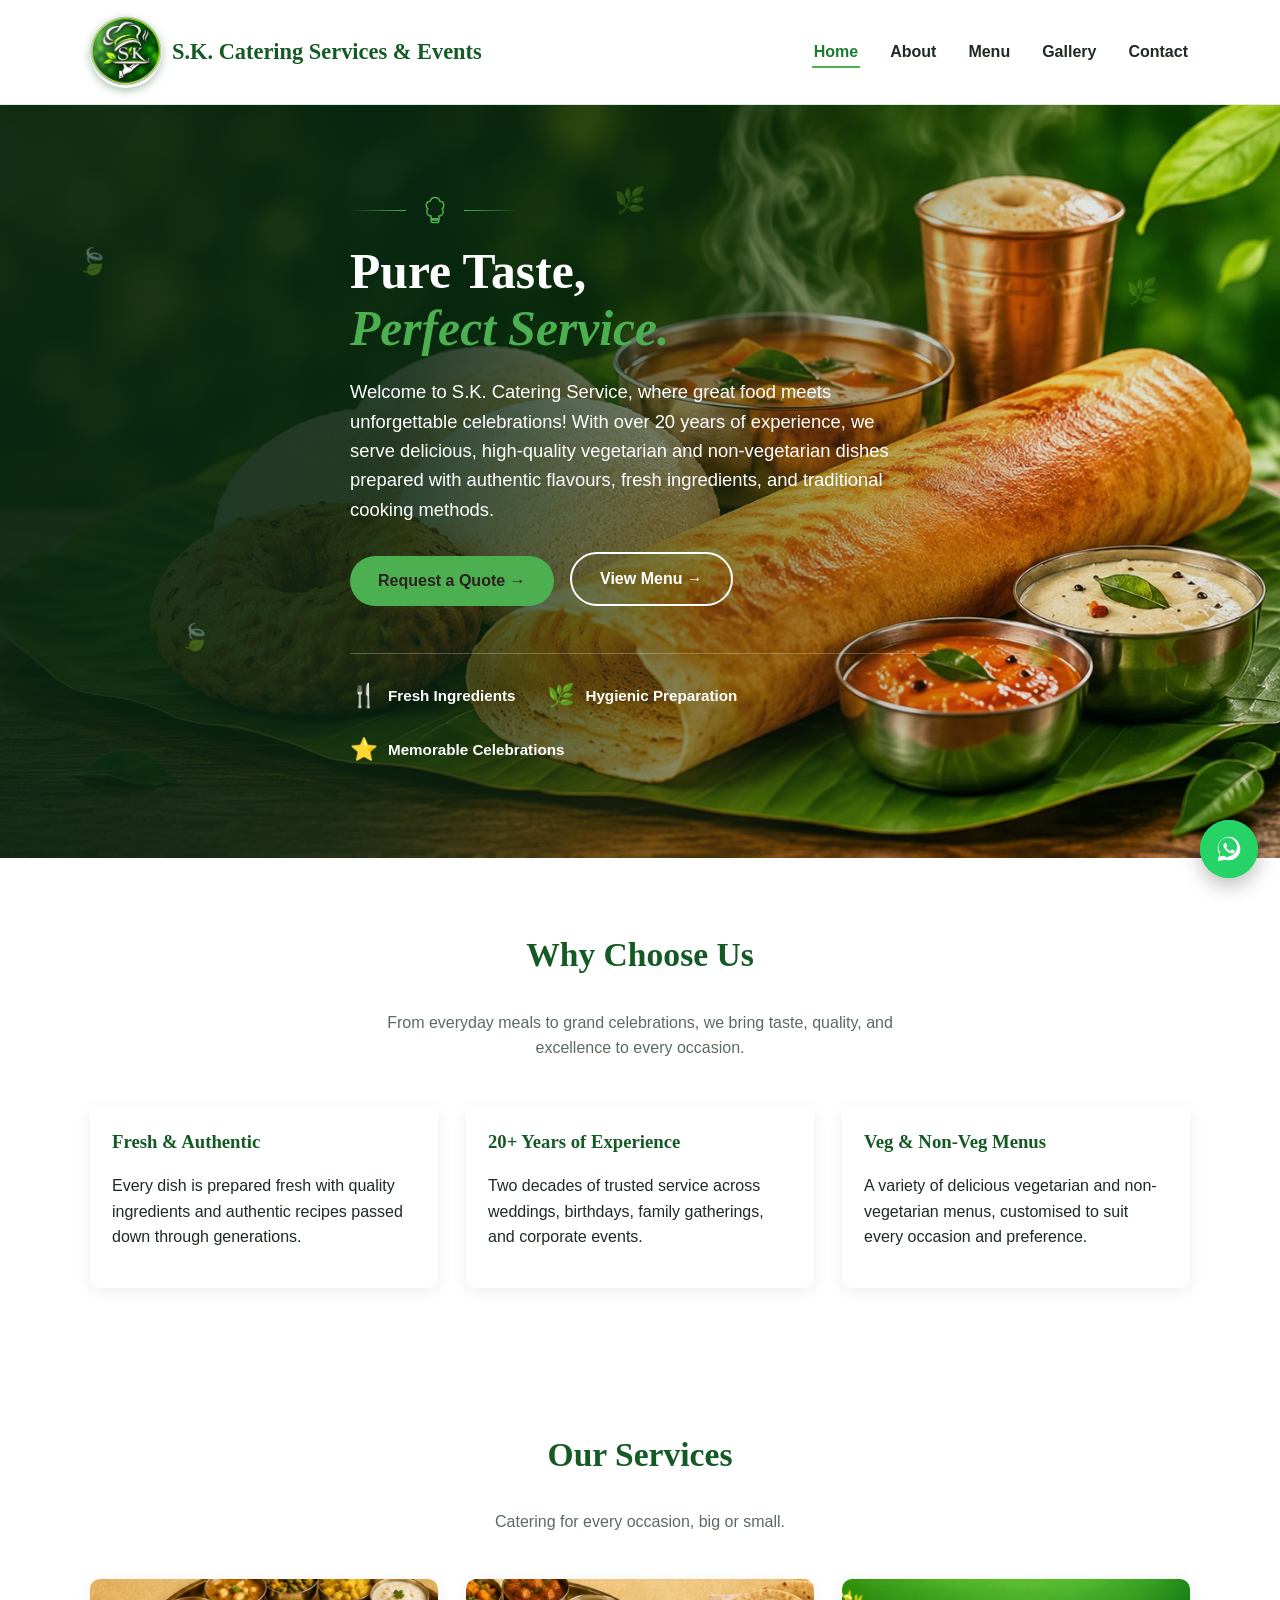
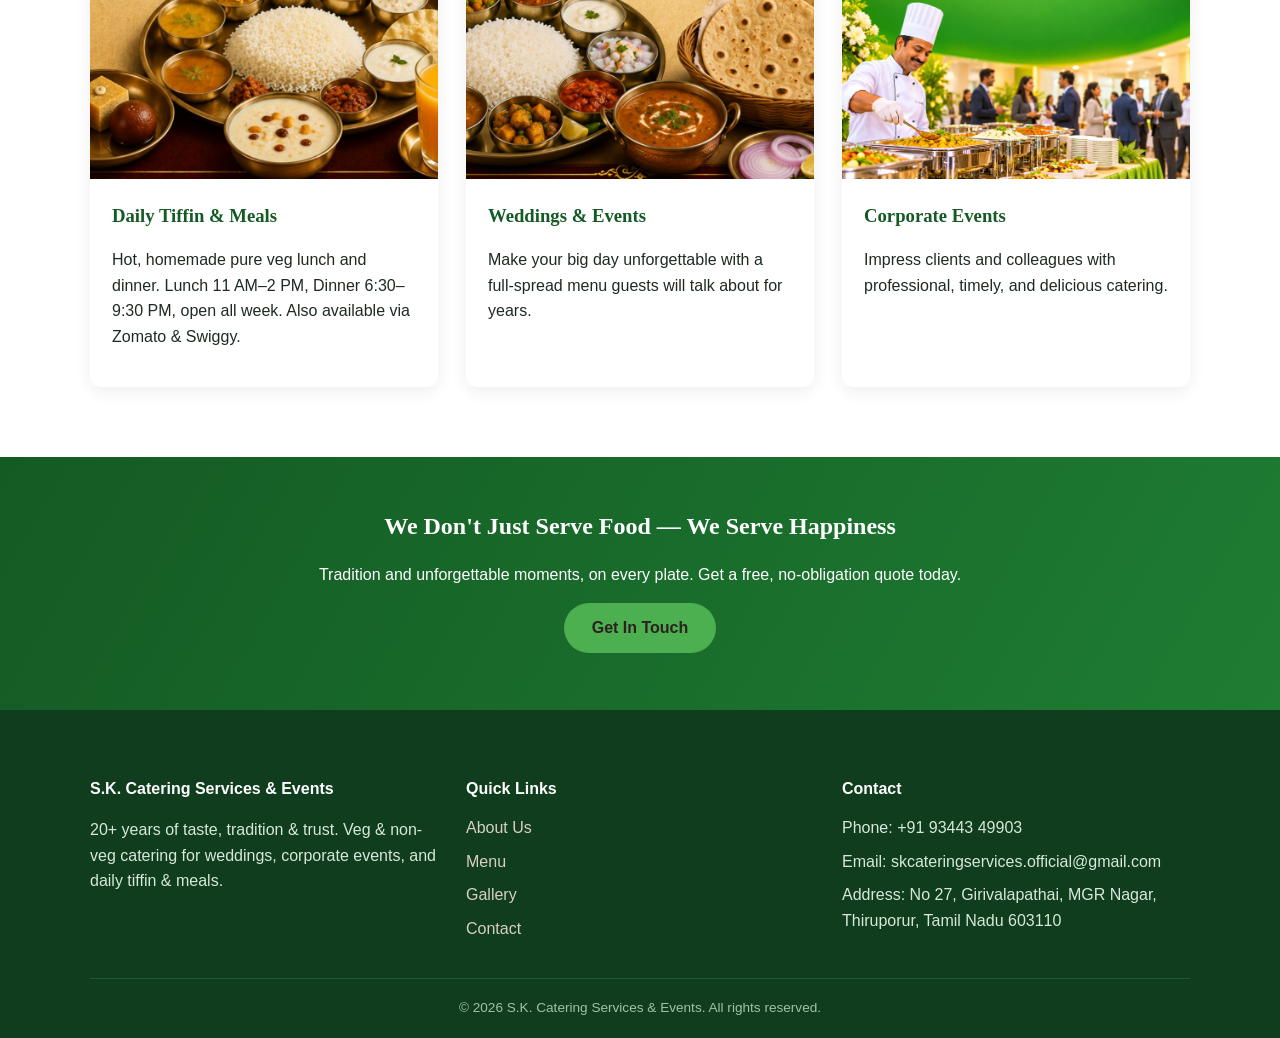
==== index.html @ cc9b6a94 "Add real photos for variety rice, snacks, gallery, and corporate events cards Co-Authored-By: Claude" ====
<!DOCTYPE html>
<html lang="en">
<head>
  <meta charset="UTF-8">
  <meta name="viewport" content="width=device-width, initial-scale=1.0">
  <title>S.K. Catering Services &amp; Events | Home</title>
  <meta name="description" content="S.K. Catering Services & Events - 20+ years of taste, tradition and trust. Veg & non-veg catering for weddings, corporate events, and daily tiffin & meal service in Thiruporur.">
  <link rel="stylesheet" href="css/style.css">
</head>
<body>

  <header>
    <div class="navbar">
      <a href="index.html" class="logo">
        <span class="logo-badge"><img src="images/logo.png" alt="S.K. Catering Services logo"></span>
        <span>S.K. Catering Services & Events</span>
      </a>
      <button class="nav-toggle" aria-label="Toggle navigation">&#9776;</button>
      <nav>
        <ul>
          <li><a href="index.html" class="active">Home</a></li>
          <li><a href="about.html">About</a></li>
          <li><a href="menu.html">Menu</a></li>
          <li><a href="gallery.html">Gallery</a></li>
          <li><a href="contact.html">Contact</a></li>
        </ul>
      </nav>
    </div>
  </header>

  <section class="hero hero-home">
    <span class="hero-leaf" aria-hidden="true">&#127811;</span>
    <span class="hero-leaf" aria-hidden="true">&#127807;</span>
    <span class="hero-leaf" aria-hidden="true">&#127811;</span>
    <span class="hero-leaf" aria-hidden="true">&#127823;</span>
    <span class="hero-leaf" aria-hidden="true">&#127807;</span>
    <div class="container hero-home-inner">
      <div class="hero-ornament" aria-hidden="true">
        <span class="hero-ornament-line"></span>
        <svg class="hero-chef-icon" viewBox="0 0 24 24"><path d="M12 2c-1.9 0-3.4 1.3-3.9 3-1.7.1-3.1 1.5-3.1 3.3 0 1.1.5 2 1.3 2.7-.5.6-.8 1.4-.8 2.3 0 1.9 1.5 3.4 3.3 3.5V19h6.4v-2.2c1.8-.1 3.3-1.6 3.3-3.5 0-.9-.3-1.7-.8-2.3.8-.7 1.3-1.6 1.3-2.7 0-1.8-1.4-3.2-3.1-3.3-.5-1.7-2-3-3.9-3zM9 20v1.2c0 .4.4.8.8.8h4.4c.4 0 .8-.4.8-.8V20H9z"/></svg>
        <span class="hero-ornament-line"></span>
      </div>
      <h1>Pure Taste,<br><span class="hero-accent">Perfect Service.</span></h1>
      <p>Welcome to S.K. Catering Service, where great food meets unforgettable celebrations! With over 20 years of experience, we serve delicious, high-quality vegetarian and non-vegetarian dishes prepared with authentic flavours, fresh ingredients, and traditional cooking methods.</p>
      <div>
        <a href="contact.html" class="btn">Request a Quote &rarr;</a>
        <a href="menu.html" class="btn btn-outline" style="margin-left:12px;">View Menu &rarr;</a>
      </div>
      <div class="hero-badges">
        <div class="hero-badge"><span class="hero-badge-icon">&#127860;</span> Fresh Ingredients</div>
        <div class="hero-badge"><span class="hero-badge-icon">&#127807;</span> Hygienic Preparation</div>
        <div class="hero-badge"><span class="hero-badge-icon">&#11088;</span> Memorable Celebrations</div>
      </div>
    </div>
  </section>

  <section>
    <div class="container">
      <div class="section-title">
        <h2>Why Choose Us</h2>
        <p>From everyday meals to grand celebrations, we bring taste, quality, and excellence to every occasion.</p>
      </div>
      <div class="grid grid-3">
        <div class="card">
          <div class="card-body">
            <h3>Fresh &amp; Authentic</h3>
            <p>Every dish is prepared fresh with quality ingredients and authentic recipes passed down through generations.</p>
          </div>
        </div>
        <div class="card">
          <div class="card-body">
            <h3>20+ Years of Experience</h3>
            <p>Two decades of trusted service across weddings, birthdays, family gatherings, and corporate events.</p>
          </div>
        </div>
        <div class="card">
          <div class="card-body">
            <h3>Veg &amp; Non-Veg Menus</h3>
            <p>A variety of delicious vegetarian and non-vegetarian menus, customised to suit every occasion and preference.</p>
          </div>
        </div>
      </div>
    </div>
  </section>

  <section style="background:#fff;">
    <div class="container">
      <div class="section-title">
        <h2>Our Services</h2>
        <p>Catering for every occasion, big or small.</p>
      </div>
      <div class="grid grid-3">
        <div class="card">
          <img src="images/lunch-special.jpg" alt="Daily tiffin and meals thali">
          <div class="card-body">
            <h3>Daily Tiffin &amp; Meals</h3>
            <p>Hot, homemade pure veg lunch and dinner. Lunch 11 AM&ndash;2 PM, Dinner 6:30&ndash;9:30 PM, open all week. Also available via Zomato &amp; Swiggy.</p>
          </div>
        </div>
        <div class="card">
          <img src="images/dinner-special.jpg" alt="Wedding and event catering thali">
          <div class="card-body">
            <h3>Weddings &amp; Events</h3>
            <p>Make your big day unforgettable with a full-spread menu guests will talk about for years.</p>
          </div>
        </div>
        <div class="card">
          <img src="images/corporate-events.jpg" alt="Corporate event catering">
          <div class="card-body">
            <h3>Corporate Events</h3>
            <p>Impress clients and colleagues with professional, timely, and delicious catering.</p>
          </div>
        </div>
      </div>
    </div>
  </section>

  <section class="cta-band">
    <div class="container">
      <h2>We Don't Just Serve Food &mdash; We Serve Happiness</h2>
      <p>Tradition and unforgettable moments, on every plate. Get a free, no-obligation quote today.</p>
      <a href="contact.html" class="btn">Get In Touch</a>
    </div>
  </section>

  <footer>
    <div class="container">
      <div class="footer-grid">
        <div>
          <h4>S.K. Catering Services & Events</h4>
          <p>20+ years of taste, tradition &amp; trust. Veg &amp; non-veg catering for weddings, corporate events, and daily tiffin &amp; meals.</p>
        </div>
        <div>
          <h4>Quick Links</h4>
          <ul>
            <li><a href="about.html">About Us</a></li>
            <li><a href="menu.html">Menu</a></li>
            <li><a href="gallery.html">Gallery</a></li>
            <li><a href="contact.html">Contact</a></li>
          </ul>
        </div>
        <div>
          <h4>Contact</h4>
          <ul>
            <li>Phone: +91 93443 49903</li>
            <li>Email: skcateringservices.official@gmail.com</li>
            <li>Address: No 27, Girivalapathai, MGR Nagar, Thiruporur, Tamil Nadu 603110</li>
          </ul>
        </div>
      </div>
      <div class="footer-bottom">
        &copy; <span id="year"></span> S.K. Catering Services & Events. All rights reserved.
      </div>
    </div>
  </footer>

  <a class="whatsapp-fab" href="https://wa.me/919344349903" target="_blank" rel="noopener" aria-label="Chat with us on WhatsApp">
    <svg viewBox="0 0 32 32" xmlns="http://www.w3.org/2000/svg"><path d="M16.04 3C9.4 3 4 8.4 4 15.04c0 2.23.6 4.32 1.65 6.12L4 29l8.02-1.62a12 12 0 0 0 4.02.7c6.64 0 12.04-5.4 12.04-12.04S22.68 3 16.04 3zm0 21.9c-1.96 0-3.78-.55-5.33-1.5l-.38-.23-4.76.96.98-4.64-.25-.4a9.85 9.85 0 0 1-1.52-5.15c0-5.47 4.45-9.92 9.92-9.92s9.9 4.45 9.9 9.92-4.44 9.96-9.96 9.96zm5.46-7.43c-.3-.15-1.76-.87-2.03-.97-.27-.1-.47-.15-.67.15-.2.3-.77.97-.94 1.17-.17.2-.35.22-.65.07-.3-.15-1.26-.46-2.4-1.48-.89-.79-1.48-1.76-1.66-2.06-.17-.3-.02-.46.13-.6.14-.14.3-.35.45-.52.15-.17.2-.3.3-.5.1-.2.05-.37-.02-.52-.07-.15-.67-1.6-.92-2.2-.24-.58-.49-.5-.67-.5-.17 0-.37-.02-.57-.02s-.52.07-.8.37c-.27.3-1.05 1.02-1.05 2.5s1.08 2.9 1.23 3.1c.15.2 2.13 3.25 5.16 4.56.72.31 1.28.5 1.72.64.72.23 1.38.2 1.9.12.58-.09 1.76-.72 2.01-1.4.25-.7.25-1.3.17-1.4-.07-.12-.27-.2-.57-.35z"/></svg>
  </a>
  <script src="js/script.js"></script>
</body>
</html>
---- css/style.css ----
:root {
  --color-primary: #1e7d32;
  --color-primary-dark: #145a24;
  --color-accent: #4caf50;
  --color-cream: #ffffff;
  --color-text: #1f2a22;
  --color-muted: #5c6b61;
  --max-width: 1140px;
  --radius: 10px;
}

* {
  box-sizing: border-box;
}

body {
  margin: 0;
  font-family: "Segoe UI", Tahoma, Geneva, Verdana, sans-serif;
  color: var(--color-text);
  background: var(--color-cream);
  line-height: 1.6;
  opacity: 0;
  animation: pageFadeIn 0.5s ease forwards;
}

@keyframes pageFadeIn {
  from { opacity: 0; }
  to { opacity: 1; }
}

@media (prefers-reduced-motion: reduce) {
  body { opacity: 1; animation: none; }
}

h1, h2, h3 {
  font-family: Georgia, "Times New Roman", serif;
  margin-top: 0;
}

a {
  color: var(--color-primary);
  text-decoration: none;
}

img {
  max-width: 100%;
  display: block;
}

.container {
  max-width: var(--max-width);
  margin: 0 auto;
  padding: 0 20px;
}

/* Header */
header {
  background: var(--color-cream);
  border-bottom: 1px solid #dcebdd;
  position: sticky;
  top: 0;
  z-index: 10;
}

.navbar {
  display: flex;
  align-items: center;
  justify-content: space-between;
  padding: 16px 20px;
  max-width: var(--max-width);
  margin: 0 auto;
}

.logo {
  display: flex;
  align-items: center;
  gap: 10px;
  font-family: Georgia, serif;
  font-size: 1.4rem;
  font-weight: bold;
  color: var(--color-primary-dark);
  transition: color 0.25s ease, transform 0.25s ease;
}

.logo:hover {
  color: var(--color-primary);
  transform: scale(1.03);
}

.logo-badge {
  position: relative;
  display: inline-flex;
  border-radius: 50%;
  overflow: hidden;
  box-shadow: 0 3px 8px rgba(20, 90, 36, 0.35);
  transition: box-shadow 0.25s ease, transform 0.25s ease;
}

.logo:hover .logo-badge {
  box-shadow: 0 5px 14px rgba(20, 90, 36, 0.45);
  transform: scale(1.05);
}

.logo-badge::after {
  content: "";
  position: absolute;
  inset: 0;
  background: linear-gradient(120deg, transparent 30%, rgba(255, 255, 255, 0.35) 48%, transparent 66%);
  background-size: 250% 250%;
  background-position: 120% 0;
  pointer-events: none;
  transition: background-position 0.8s ease;
}

.logo:hover .logo-badge::after {
  background-position: -20% 100%;
}

.logo img {
  height: 72px;
  width: 72px;
  object-fit: cover;
  display: block;
}

nav ul {
  display: flex;
  gap: 28px;
  list-style: none;
  margin: 0;
  padding: 0;
}

nav a {
  position: relative;
  color: var(--color-text);
  font-weight: 600;
  padding: 6px 2px;
  transition: color 0.2s;
}

nav a::after {
  content: "";
  position: absolute;
  left: 50%;
  right: 50%;
  bottom: -2px;
  height: 2px;
  background: var(--color-accent);
  transition: left 0.3s ease, right 0.3s ease;
}

nav a:hover,
nav a.active {
  color: var(--color-primary);
}

nav a:hover::after,
nav a.active::after {
  left: 0;
  right: 0;
}

.nav-toggle {
  display: none;
  background: none;
  border: none;
  font-size: 1.8rem;
  color: var(--color-primary-dark);
  cursor: pointer;
}

/* Hero */
.hero {
  background: linear-gradient(135deg, var(--color-primary-dark), var(--color-primary));
  color: #fff;
  padding: 90px 20px;
  text-align: center;
}

.hero h1 {
  font-size: 2.6rem;
  margin-bottom: 14px;
}

.hero p {
  font-size: 1.15rem;
  max-width: 640px;
  margin: 0 auto 28px;
  opacity: 0.92;
}

.btn {
  display: inline-block;
  background: var(--color-accent);
  color: #2b2220;
  padding: 12px 28px;
  border-radius: 999px;
  font-weight: 700;
  border: none;
  cursor: pointer;
  font-size: 1rem;
  transition: transform 0.15s, box-shadow 0.15s;
}

.btn:hover {
  transform: translateY(-2px);
  box-shadow: 0 8px 20px rgba(0, 0, 0, 0.15);
}

.btn-outline {
  background: transparent;
  color: #fff;
  border: 2px solid #fff;
}

/* Sections */
section {
  padding: 70px 0;
}

.section-title {
  text-align: center;
  margin-bottom: 44px;
}

.section-title h2 {
  font-size: 2.1rem;
  color: var(--color-primary-dark);
}

.section-title p {
  color: var(--color-muted);
  max-width: 560px;
  margin: 10px auto 0;
}

/* Feature / card grid */
.grid {
  display: grid;
  gap: 28px;
}

.grid-3 {
  grid-template-columns: repeat(3, 1fr);
}

.grid-2 {
  grid-template-columns: repeat(2, 1fr);
}

.card {
  background: #fff;
  border-radius: var(--radius);
  overflow: hidden;
  box-shadow: 0 4px 16px rgba(43, 34, 32, 0.08);
}

.card-body {
  padding: 22px;
}

.card img {
  height: 200px;
  width: 100%;
  object-fit: cover;
}

.card h3 {
  color: var(--color-primary-dark);
  margin-bottom: 8px;
}

.card .price {
  display: inline-block;
  color: var(--color-accent);
  font-weight: 700;
  font-size: 1.1rem;
  transition: transform 0.25s ease, color 0.25s ease;
}

.card:hover .price,
.showcase-col h3 .price:hover {
  transform: scale(1.12);
  color: var(--color-primary);
}

/* Showcase card (photo banner + split details) */
.showcase {
  max-width: 980px;
  margin: 0 auto;
}

.showcase-photo {
  border-radius: 14px;
  overflow: hidden;
}

.showcase-photo img {
  width: 100%;
  height: 320px;
  object-fit: cover;
  display: block;
}

.showcase-panel {
  background: #fff;
  border-radius: 14px;
  margin-top: 14px;
  padding: 30px 36px;
}

.showcase-split {
  display: grid;
  grid-template-columns: 1fr auto 1fr;
  gap: 32px;
}

.showcase-col h3 {
  font-size: 1.3rem;
  color: var(--color-primary-dark);
  margin-bottom: 14px;
}

.showcase-col h3 .price {
  color: var(--color-accent);
}

.showcase-col p {
  margin: 0;
  color: var(--color-text);
}

.showcase-divider {
  width: 1px;
  background: #e3d8cb;
}

.showcase-leaf {
  text-align: center;
  margin-top: 22px;
  padding-top: 16px;
  border-top: 1px solid #e3d8cb;
  color: var(--color-primary);
  font-size: 1.1rem;
}

@media (max-width: 700px) {
  .showcase-split {
    grid-template-columns: 1fr;
  }
  .showcase-divider {
    width: 100%;
    height: 1px;
  }
  .showcase-panel {
    padding: 24px;
  }
  .showcase-photo img {
    height: 220px;
  }
}

/* Gallery */
.gallery-grid {
  display: grid;
  grid-template-columns: repeat(3, 1fr);
  gap: 16px;
}

.gallery-grid img {
  width: 100%;
  height: 220px;
  object-fit: cover;
  border-radius: var(--radius);
}

/* About */
.about-content {
  display: grid;
  grid-template-columns: 1fr 1fr;
  gap: 48px;
  align-items: center;
}

.about-content img {
  border-radius: var(--radius);
}

.stats {
  display: flex;
  gap: 40px;
  margin-top: 28px;
}

.stats div {
  text-align: center;
}

.stats strong {
  display: block;
  font-size: 1.8rem;
  color: var(--color-primary);
}

/* Testimonials */
.testimonial {
  background: #fff;
  border-radius: var(--radius);
  padding: 26px;
  box-shadow: 0 4px 16px rgba(43, 34, 32, 0.08);
}

.testimonial p.quote {
  font-style: italic;
  color: var(--color-text);
}

.testimonial .author {
  font-weight: 700;
  color: var(--color-primary-dark);
  margin-top: 12px;
}

/* Contact / Form */
.contact-wrap {
  display: grid;
  grid-template-columns: 1fr 1fr;
  gap: 48px;
}

.info-item {
  margin-bottom: 20px;
}

.info-item strong {
  display: block;
  color: var(--color-primary-dark);
}

form {
  background: #fff;
  padding: 30px;
  border-radius: var(--radius);
  box-shadow: 0 4px 16px rgba(43, 34, 32, 0.08);
}

label {
  display: block;
  font-weight: 600;
  margin-bottom: 6px;
  margin-top: 16px;
}

input, select, textarea {
  width: 100%;
  padding: 10px 12px;
  border: 1px solid #c8ddc9;
  border-radius: 6px;
  font-size: 1rem;
  font-family: inherit;
}

textarea {
  resize: vertical;
  min-height: 110px;
}

form .btn {
  margin-top: 22px;
  width: 100%;
}

.form-note {
  font-size: 0.85rem;
  color: var(--color-muted);
  margin-top: 10px;
}

/* CTA band */
.cta-band {
  background: var(--color-primary-dark);
  color: #fff;
  text-align: center;
  padding: 50px 20px;
}

.cta-band h2 {
  margin-bottom: 14px;
}

/* Footer */
footer {
  background: #0f3d1d;
  color: #d7e8da;
  padding: 44px 0 20px;
}

.footer-grid {
  display: grid;
  grid-template-columns: repeat(3, 1fr);
  gap: 28px;
  margin-bottom: 28px;
}

footer h4 {
  color: #fff;
  margin-bottom: 14px;
}

footer ul {
  list-style: none;
  padding: 0;
  margin: 0;
}

footer li {
  margin-bottom: 8px;
}

footer a {
  color: #d9cfc6;
  display: inline-block;
  transition: color 0.2s ease, transform 0.2s ease;
}

footer a:hover {
  color: var(--color-accent);
  transform: translateX(4px);
}

.footer-bottom {
  text-align: center;
  border-top: 1px solid #1e5a30;
  padding-top: 18px;
  font-size: 0.85rem;
  color: #9fc2a6;
}

/* Responsive */
@media (max-width: 860px) {
  .grid-3, .grid-2, .about-content, .contact-wrap, .footer-grid {
    grid-template-columns: 1fr;
  }
  .gallery-grid {
    grid-template-columns: repeat(2, 1fr);
  }
}

@media (max-width: 640px) {
  nav ul {
    display: none;
  }
  .nav-toggle {
    display: block;
  }
  nav.open ul {
    display: flex;
    flex-direction: column;
    gap: 14px;
    position: absolute;
    top: 72px;
    left: 0;
    right: 0;
    background: var(--color-cream);
    padding: 20px;
    border-bottom: 1px solid #ecddc8;
  }
  .gallery-grid {
    grid-template-columns: 1fr;
  }
  .hero h1 {
    font-size: 2rem;
  }
}

/* =========================================================
   Animations & visual flourishes
   ========================================================= */

/* Sticky header gains depth once the page scrolls */
header {
  transition: box-shadow 0.3s ease;
}
header.scrolled {
  box-shadow: 0 4px 16px rgba(20, 90, 36, 0.12);
}

/* Scroll-reveal: elements fade/slide up into place */
.reveal {
  opacity: 0;
  transform: translateY(28px);
  transition: opacity 0.7s ease, transform 0.7s ease;
}
.reveal.in-view {
  opacity: 1;
  transform: translateY(0);
}
.reveal-stagger.in-view > * {
  animation: fadeUp 0.6s ease both;
}
.reveal-stagger.in-view > *:nth-child(1) { animation-delay: 0.05s; }
.reveal-stagger.in-view > *:nth-child(2) { animation-delay: 0.15s; }
.reveal-stagger.in-view > *:nth-child(3) { animation-delay: 0.25s; }
.reveal-stagger.in-view > *:nth-child(4) { animation-delay: 0.35s; }
.reveal-stagger.in-view > *:nth-child(5) { animation-delay: 0.45s; }
.reveal-stagger.in-view > *:nth-child(6) { animation-delay: 0.55s; }

@keyframes fadeUp {
  from { opacity: 0; transform: translateY(24px); }
  to { opacity: 1; transform: translateY(0); }
}

@media (prefers-reduced-motion: reduce) {
  .reveal, .reveal-stagger > * {
    opacity: 1 !important;
    transform: none !important;
    animation: none !important;
    transition: none !important;
  }
}

/* Hero entrance + floating garnish leaves */
.hero {
  position: relative;
  overflow: hidden;
}
.hero h1 {
  animation: heroUp 0.8s ease both;
}
.hero p {
  animation: heroUp 0.8s ease both 0.15s;
}
.hero .btn {
  animation: heroUp 0.8s ease both 0.3s;
}

@keyframes heroUp {
  from { opacity: 0; transform: translateY(18px); }
  to { opacity: 1; transform: translateY(0); }
}

/* Full-bleed photo hero with centered ornamented text (inner pages) */
.hero-photo-center {
  background-image:
    linear-gradient(rgba(8, 36, 17, 0.25), rgba(8, 36, 17, 0.55)),
    url("../images/about-hero-strip.jpg");
  background-size: cover;
  background-position: center;
  background-repeat: no-repeat;
  padding: 90px 20px !important;
}
.hero-photo-center .hero-ornament {
  justify-content: center;
}
.hero-menu {
  background-image:
    linear-gradient(rgba(8, 36, 17, 0.25), rgba(8, 36, 17, 0.55)),
    url("../images/menu-hero-strip.jpg");
}
.hero-gallery {
  background-image:
    linear-gradient(rgba(8, 36, 17, 0.25), rgba(8, 36, 17, 0.55)),
    url("../images/gallery-hero.jpg");
}

/* Illustrated green hero (Contact page) */
.hero-contact {
  background-image:
    url("../images/contact-hero-left.png"),
    url("../images/contact-hero-right.png"),
    radial-gradient(circle at 22% 20%, rgba(255, 255, 255, 0.14), transparent 45%),
    linear-gradient(135deg, #2fae1f 0%, #15811a 45%, #0b5f12 75%, #063f09 100%);
  background-repeat: no-repeat, no-repeat, no-repeat, no-repeat;
  background-position: left bottom, right bottom, center, center;
  background-size: 300px auto, 300px auto, cover, cover;
  padding: 90px 20px !important;
}
.hero-contact h1 {
  font-family: Georgia, "Times New Roman", serif;
  font-weight: 700;
}

@media (max-width: 860px) {
  .hero-contact {
    background-size: 160px auto, 160px auto, cover, cover;
  }
}
.hero-photo-center h1,
.hero-photo-center p {
  text-shadow: 0 2px 10px rgba(0, 0, 0, 0.55);
}
.hero-photo-center h1 {
  font-size: 2.6rem;
}
.hero-photo-center .hero-accent-inline {
  color: var(--color-accent);
}

/* Full-bleed photo hero (centered layout) */
.hero-photo {
  background-image:
    linear-gradient(rgba(8, 36, 17, 0.72), rgba(8, 36, 17, 0.72)),
    url("../images/hero-bg2.jpg");
  background-size: cover;
  background-position: center;
  background-repeat: no-repeat;
}

/* Photographic home hero */
.hero-home {
  background-image:
    linear-gradient(100deg, rgba(8, 36, 17, 0.95) 0%, rgba(8, 36, 17, 0.88) 32%, rgba(8, 36, 17, 0.45) 58%, rgba(8, 36, 17, 0.12) 78%),
    url("../images/hero-bg2.jpg");
  background-size: cover;
  background-position: right center;
  background-repeat: no-repeat;
  text-align: left;
  padding: 90px 20px;
  display: flex;
  align-items: center;
  min-height: 600px;
}
.hero-home-inner {
  max-width: 620px;
}
.hero-ornament {
  display: flex;
  align-items: center;
  gap: 14px;
  margin-bottom: 18px;
}
.hero-ornament-line {
  flex: 0 0 56px;
  height: 1px;
  background: linear-gradient(to right, transparent, var(--color-accent));
}
.hero-ornament-line:last-child {
  background: linear-gradient(to left, transparent, var(--color-accent));
}
.hero-chef-icon {
  width: 30px;
  height: 30px;
  fill: none;
  stroke: var(--color-accent);
  stroke-width: 1.2;
}
.hero-home h1 {
  font-size: 3.1rem;
  line-height: 1.15;
  margin-bottom: 20px;
}
.hero-accent {
  display: block;
  font-style: italic;
  color: var(--color-accent);
}
.hero-home p {
  margin-left: 0;
  margin-right: 0;
  max-width: 540px;
}
.hero-badges {
  display: flex;
  flex-wrap: wrap;
  gap: 18px 32px;
  margin-top: 40px;
  padding-top: 24px;
  border-top: 1px solid rgba(255, 255, 255, 0.25);
}
.hero-badge {
  display: flex;
  align-items: center;
  gap: 10px;
  color: #fff;
  font-weight: 600;
  font-size: 0.95rem;
}
.hero-badge-icon {
  font-size: 1.4rem;
}

@media (max-width: 860px) {
  .hero-home h1 {
    font-size: 2.3rem;
  }
  .hero-home {
    background-position: center 85%;
    min-height: 0;
  }
}

.hero-leaf {
  position: absolute;
  font-size: 1.6rem;
  opacity: 0.35;
  animation: floatLeaf 9s ease-in-out infinite;
  pointer-events: none;
  user-select: none;
}
.hero-leaf:nth-child(1) { left: 6%;  top: 18%; animation-duration: 10s; }
.hero-leaf:nth-child(2) { left: 88%; top: 22%; animation-duration: 8s;  animation-delay: 1s; }
.hero-leaf:nth-child(3) { left: 14%; top: 68%; animation-duration: 11s; animation-delay: 2s; }
.hero-leaf:nth-child(4) { left: 80%; top: 70%; animation-duration: 9.5s; animation-delay: 0.5s; }
.hero-leaf:nth-child(5) { left: 48%; top: 10%; animation-duration: 12s; animation-delay: 1.5s; }

@keyframes floatLeaf {
  0%, 100% { transform: translateY(0) rotate(0deg); }
  50% { transform: translateY(-22px) rotate(12deg); }
}

/* Card lift + image zoom on hover */
.card {
  transition: transform 0.35s ease, box-shadow 0.35s ease;
}
.card:hover {
  transform: translateY(-8px);
  box-shadow: 0 18px 34px rgba(20, 90, 36, 0.16);
}
.card img {
  transition: transform 0.5s ease;
}
.card:hover img {
  transform: scale(1.08);
}

/* Buttons: lift + ripple */
.btn {
  position: relative;
  overflow: hidden;
  transition: transform 0.2s ease, box-shadow 0.2s ease;
}
.btn-ripple {
  position: absolute;
  border-radius: 50%;
  background: rgba(255, 255, 255, 0.55);
  transform: scale(0);
  animation: rippleEffect 0.6s ease-out;
  pointer-events: none;
}
@keyframes rippleEffect {
  to { transform: scale(2.6); opacity: 0; }
}

/* Gallery hover overlay */
.gallery-item {
  position: relative;
  border-radius: var(--radius);
  overflow: hidden;
}
.gallery-item img {
  transition: transform 0.5s ease;
}
.gallery-item:hover img {
  transform: scale(1.1);
}
.gallery-item::after {
  content: "";
  position: absolute;
  inset: 0;
  background: linear-gradient(to top, rgba(15, 61, 29, 0.55), transparent 55%);
  opacity: 0;
  transition: opacity 0.35s ease;
}
.gallery-item:hover::after {
  opacity: 1;
}

/* Testimonial hover lift */
.testimonial {
  transition: transform 0.3s ease, box-shadow 0.3s ease;
}
.testimonial:hover {
  transform: translateY(-5px);
  box-shadow: 0 16px 30px rgba(20, 90, 36, 0.14);
}

/* Stats count-up emphasis */
.stats strong {
  display: inline-block;
}

/* Floating WhatsApp quick-contact button */
.whatsapp-fab {
  position: fixed;
  right: 22px;
  bottom: 22px;
  width: 58px;
  height: 58px;
  border-radius: 50%;
  background: #25d366;
  display: flex;
  align-items: center;
  justify-content: center;
  box-shadow: 0 8px 20px rgba(0, 0, 0, 0.25);
  z-index: 100;
  transition: transform 0.2s ease;
}
.whatsapp-fab:hover {
  transform: scale(1.08);
}
.whatsapp-fab.wiggle {
  animation: fabWiggle 0.7s ease;
}
@keyframes fabWiggle {
  0%, 100% { transform: rotate(0deg) scale(1); }
  20% { transform: rotate(-12deg) scale(1.1); }
  40% { transform: rotate(10deg) scale(1.1); }
  60% { transform: rotate(-8deg) scale(1.05); }
  80% { transform: rotate(6deg) scale(1.05); }
}
.whatsapp-fab svg {
  width: 30px;
  height: 30px;
  fill: #fff;
}
.whatsapp-fab::before {
  content: "";
  position: absolute;
  inset: 0;
  border-radius: 50%;
  background: #25d366;
  animation: pulseRing 2.2s ease-out infinite;
  z-index: -1;
}
@keyframes pulseRing {
  0% { transform: scale(1); opacity: 0.55; }
  100% { transform: scale(1.9); opacity: 0; }
}
@media (prefers-reduced-motion: reduce) {
  .whatsapp-fab::before { animation: none; }
}

/* =========================================================
   Extra flourishes: shimmer, tilt, confetti
   ========================================================= */

/* Gold shimmer sweep on accent heading text */
.hero-accent,
.hero-accent-inline {
  background-image: linear-gradient(
    100deg,
    var(--color-accent) 0%,
    var(--color-accent) 40%,
    #fff6d8 50%,
    var(--color-accent) 60%,
    var(--color-accent) 100%
  );
  background-size: 250% 100%;
  -webkit-background-clip: text;
  background-clip: text;
  -webkit-text-fill-color: transparent;
  color: var(--color-accent);
  animation: shimmerSweep 4.5s ease-in-out infinite;
}
@keyframes shimmerSweep {
  0% { background-position: 200% 0; }
  60%, 100% { background-position: -50% 0; }
}
@media (prefers-reduced-motion: reduce) {
  .hero-accent, .hero-accent-inline { animation: none; }
}

/* 3D tilt-on-hover for cards */
.card, .testimonial {
  transform-style: preserve-3d;
  will-change: transform;
}

/* Animated gradient shift on CTA bands */
.cta-band {
  background-image: linear-gradient(120deg, var(--color-primary-dark), var(--color-primary), #1e9d3a, var(--color-primary-dark));
  background-size: 300% 300%;
  animation: ctaGradientShift 10s ease infinite;
}
@keyframes ctaGradientShift {
  0% { background-position: 0% 50%; }
  50% { background-position: 100% 50%; }
  100% { background-position: 0% 50%; }
}
@media (prefers-reduced-motion: reduce) {
  .cta-band { animation: none; }
}

/* Leaf-burst particles on button click */
.btn-leaf-burst {
  position: fixed;
  font-size: 1.1rem;
  pointer-events: none;
  z-index: 300;
  animation: leafBurst 0.9s ease-out forwards;
}
@keyframes leafBurst {
  0% { transform: translate(0, 0) rotate(0deg) scale(1); opacity: 1; }
  100% { transform: translate(var(--dx), var(--dy)) rotate(var(--rot)) scale(0.4); opacity: 0; }
}
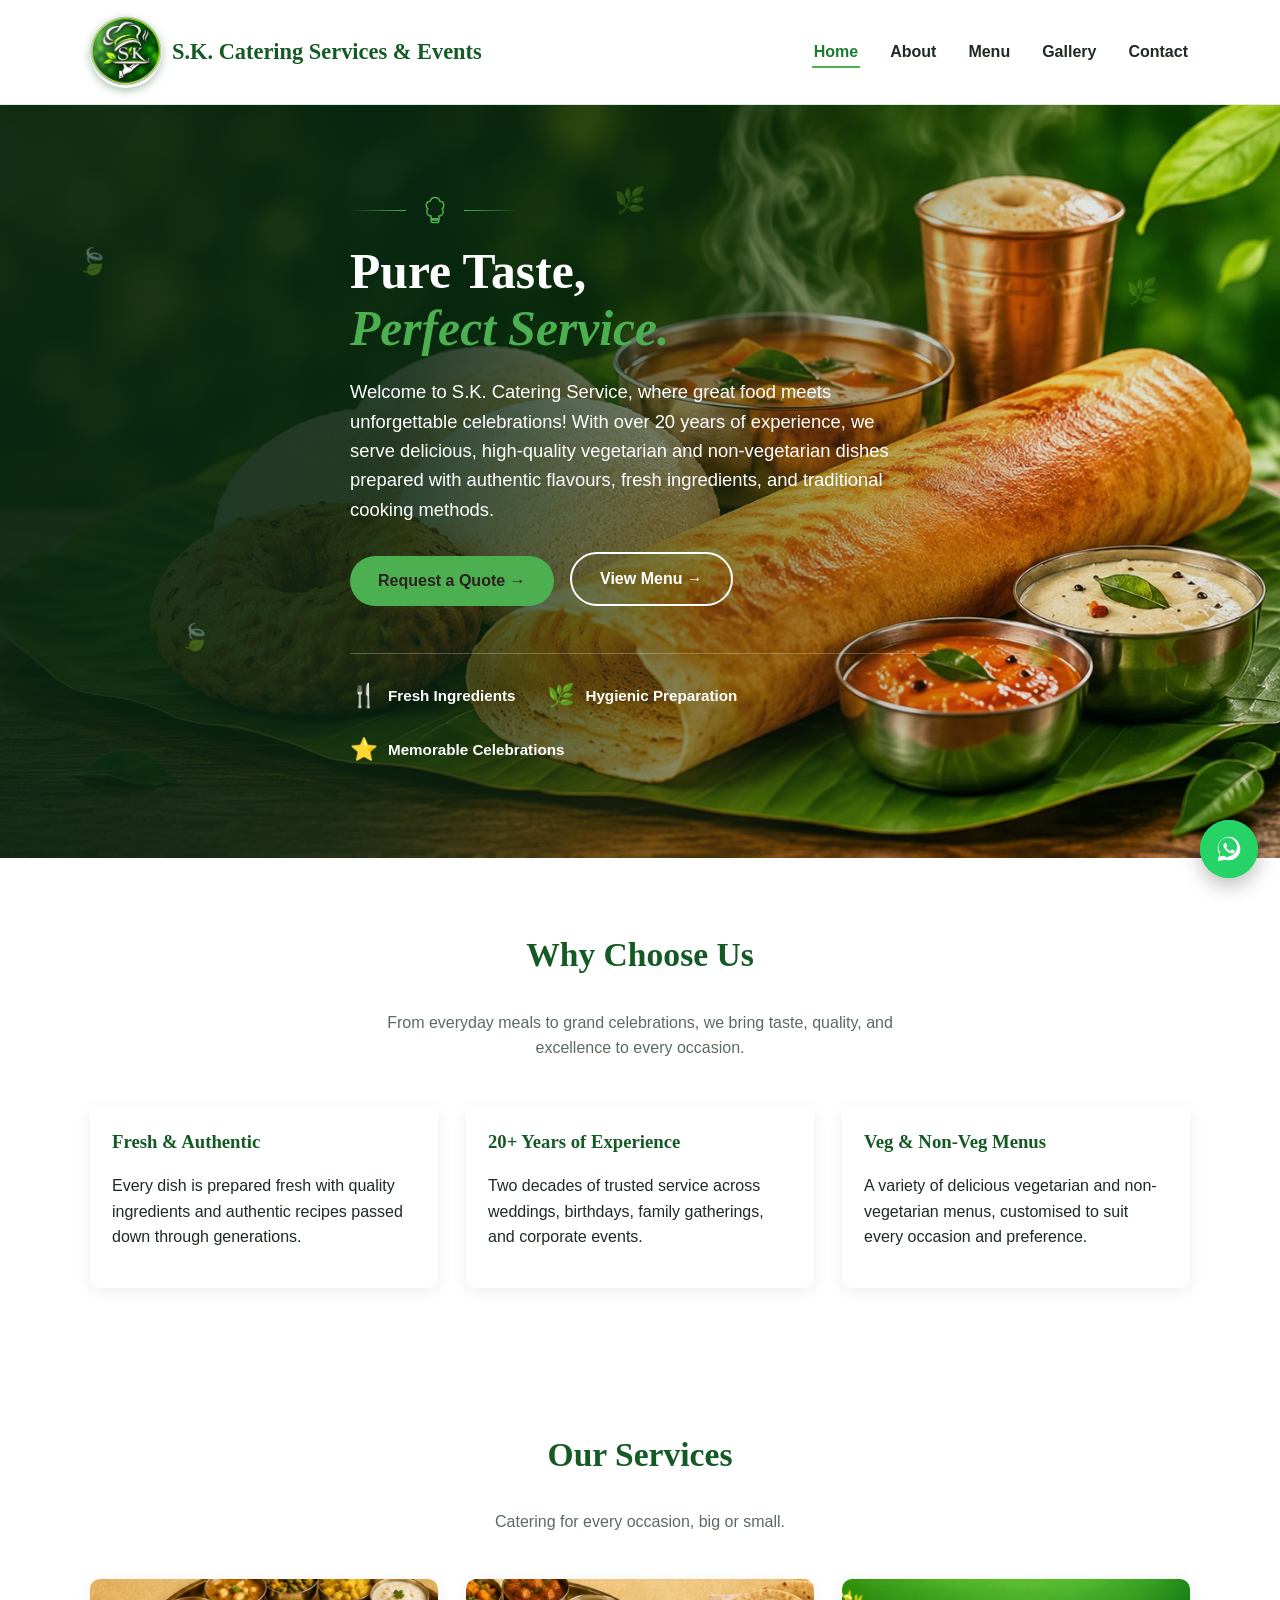
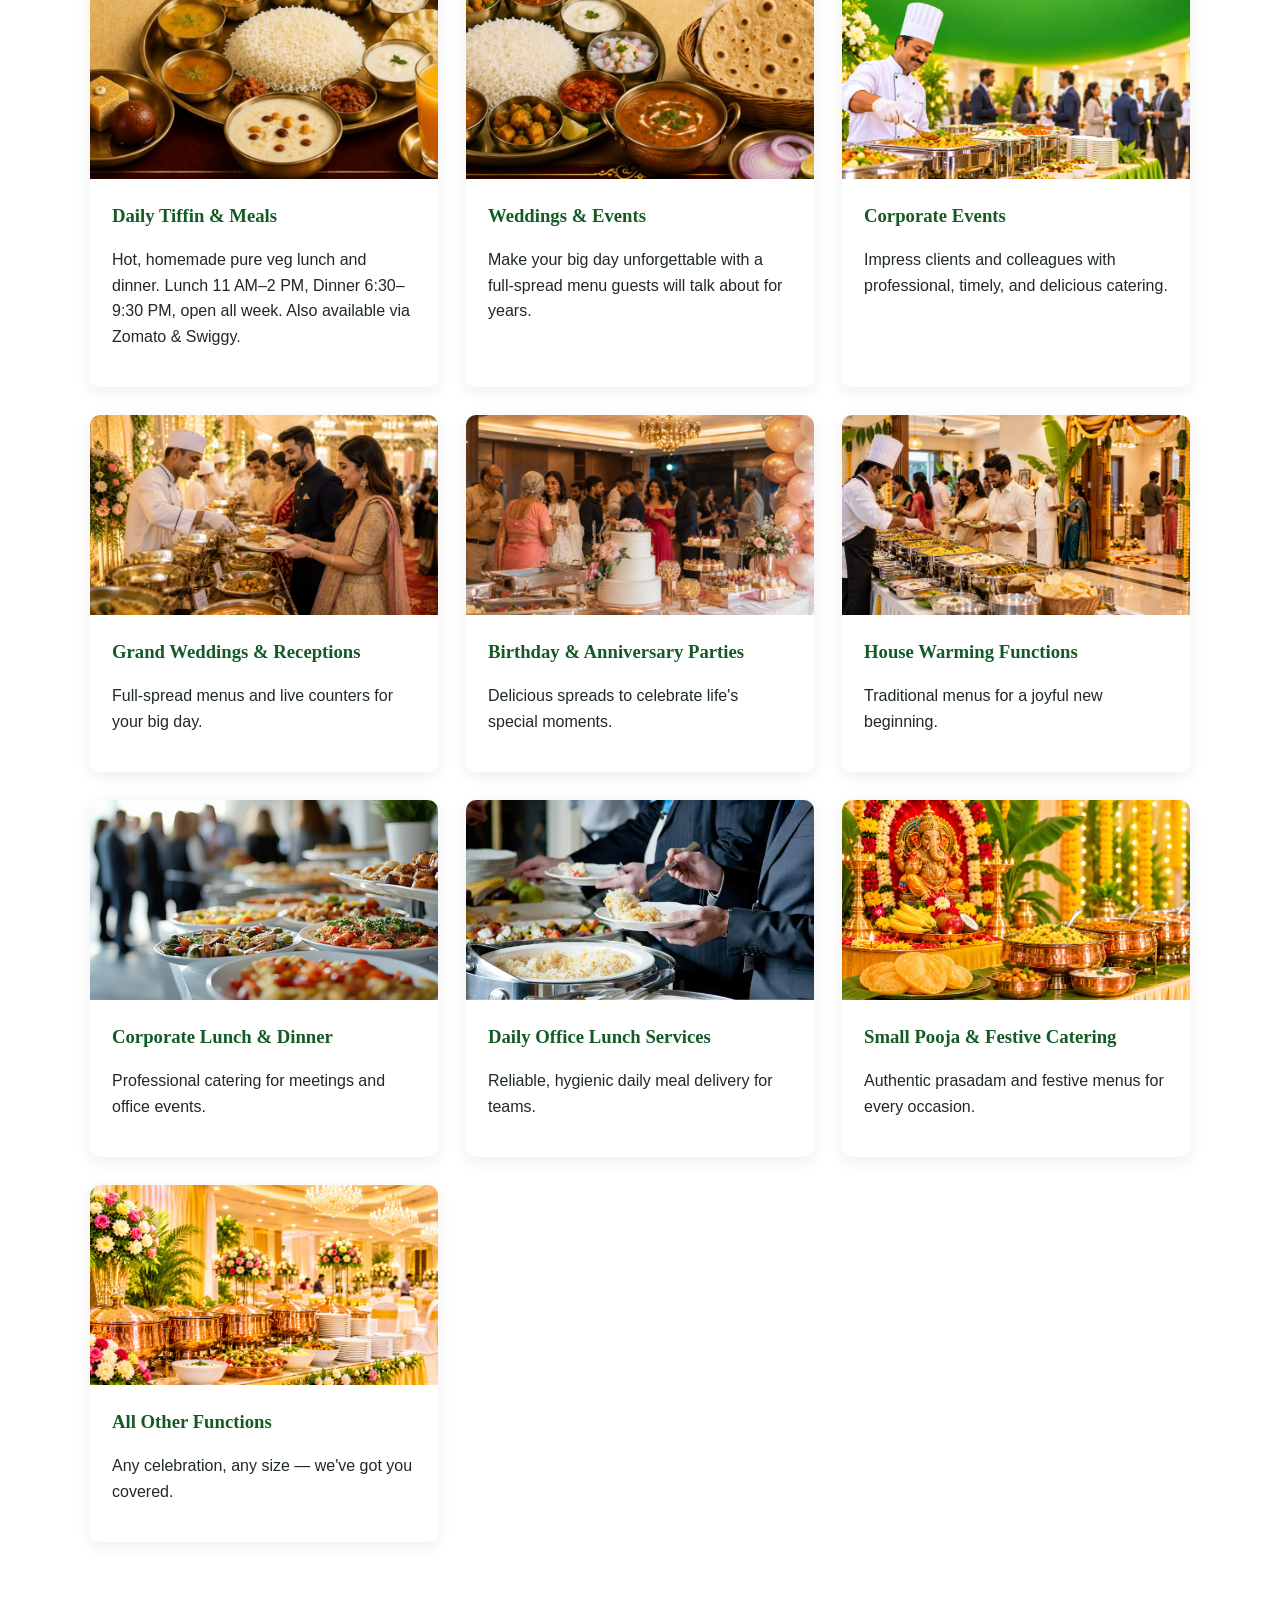
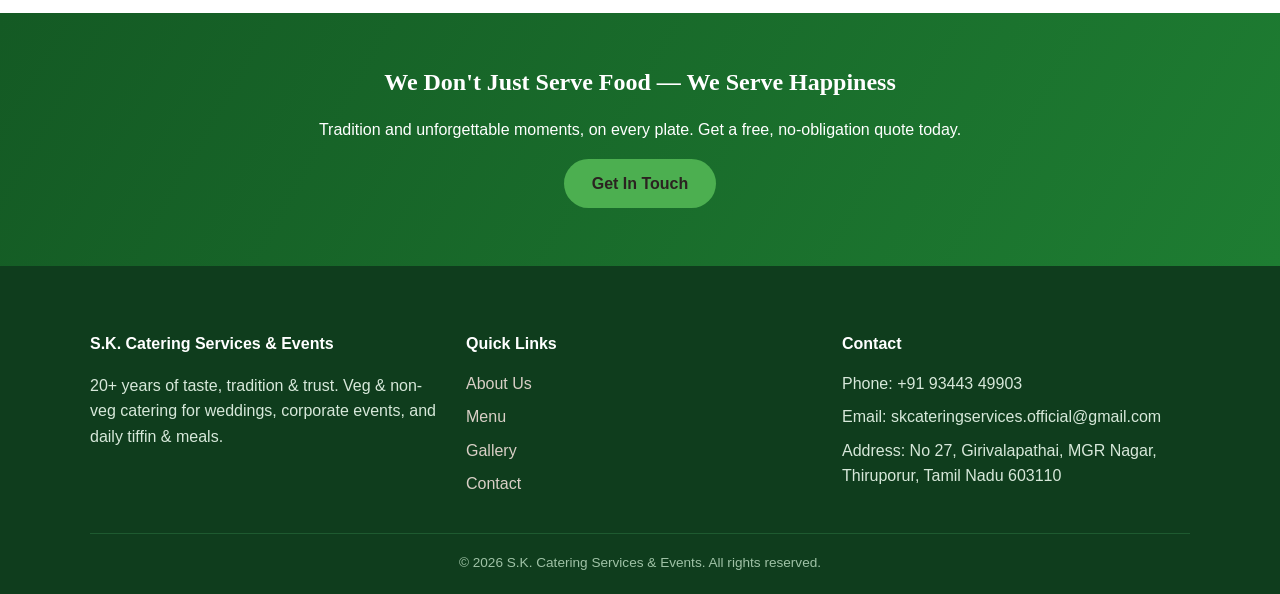
==== commit e34814ca: "Add services checklist section with real photos for each event type Co-Authored-By: Claude Sonnet 5 " ====
--- a/index.html
+++ b/index.html
@@ -112,6 +112,58 @@
           </div>
         </div>
       </div>
+
+      <div class="grid grid-3" style="margin-top:28px;">
+        <div class="card">
+          <img src="images/service-wedding.jpg" alt="Grand weddings and receptions catering">
+          <div class="card-body">
+            <h3>Grand Weddings &amp; Receptions</h3>
+            <p>Full-spread menus and live counters for your big day.</p>
+          </div>
+        </div>
+        <div class="card">
+          <img src="images/service-birthday.jpg" alt="Birthday and anniversary party catering">
+          <div class="card-body">
+            <h3>Birthday &amp; Anniversary Parties</h3>
+            <p>Delicious spreads to celebrate life's special moments.</p>
+          </div>
+        </div>
+        <div class="card">
+          <img src="images/service-housewarming.jpg" alt="House warming function catering">
+          <div class="card-body">
+            <h3>House Warming Functions</h3>
+            <p>Traditional menus for a joyful new beginning.</p>
+          </div>
+        </div>
+        <div class="card">
+          <img src="images/service-corporate-lunch.jpg" alt="Corporate lunch and dinner catering">
+          <div class="card-body">
+            <h3>Corporate Lunch &amp; Dinner</h3>
+            <p>Professional catering for meetings and office events.</p>
+          </div>
+        </div>
+        <div class="card">
+          <img src="images/service-office-lunch.jpg" alt="Daily office lunch service">
+          <div class="card-body">
+            <h3>Daily Office Lunch Services</h3>
+            <p>Reliable, hygienic daily meal delivery for teams.</p>
+          </div>
+        </div>
+        <div class="card">
+          <img src="images/service-pooja.jpg" alt="Small pooja and festive catering">
+          <div class="card-body">
+            <h3>Small Pooja &amp; Festive Catering</h3>
+            <p>Authentic prasadam and festive menus for every occasion.</p>
+          </div>
+        </div>
+        <div class="card">
+          <img src="images/service-other-functions.jpg" alt="All other functions catering">
+          <div class="card-body">
+            <h3>All Other Functions</h3>
+            <p>Any celebration, any size &mdash; we've got you covered.</p>
+          </div>
+        </div>
+      </div>
     </div>
   </section>
 
--- a/css/style.css
+++ b/css/style.css
@@ -254,6 +254,15 @@
   border-radius: var(--radius);
   overflow: hidden;
   box-shadow: 0 4px 16px rgba(43, 34, 32, 0.08);
+}
+
+.card-icon-banner {
+  height: 160px;
+  display: flex;
+  align-items: center;
+  justify-content: center;
+  font-size: 3.2rem;
+  background: linear-gradient(135deg, var(--color-primary) 0%, var(--color-primary-dark) 100%);
 }
 
 .card-body {
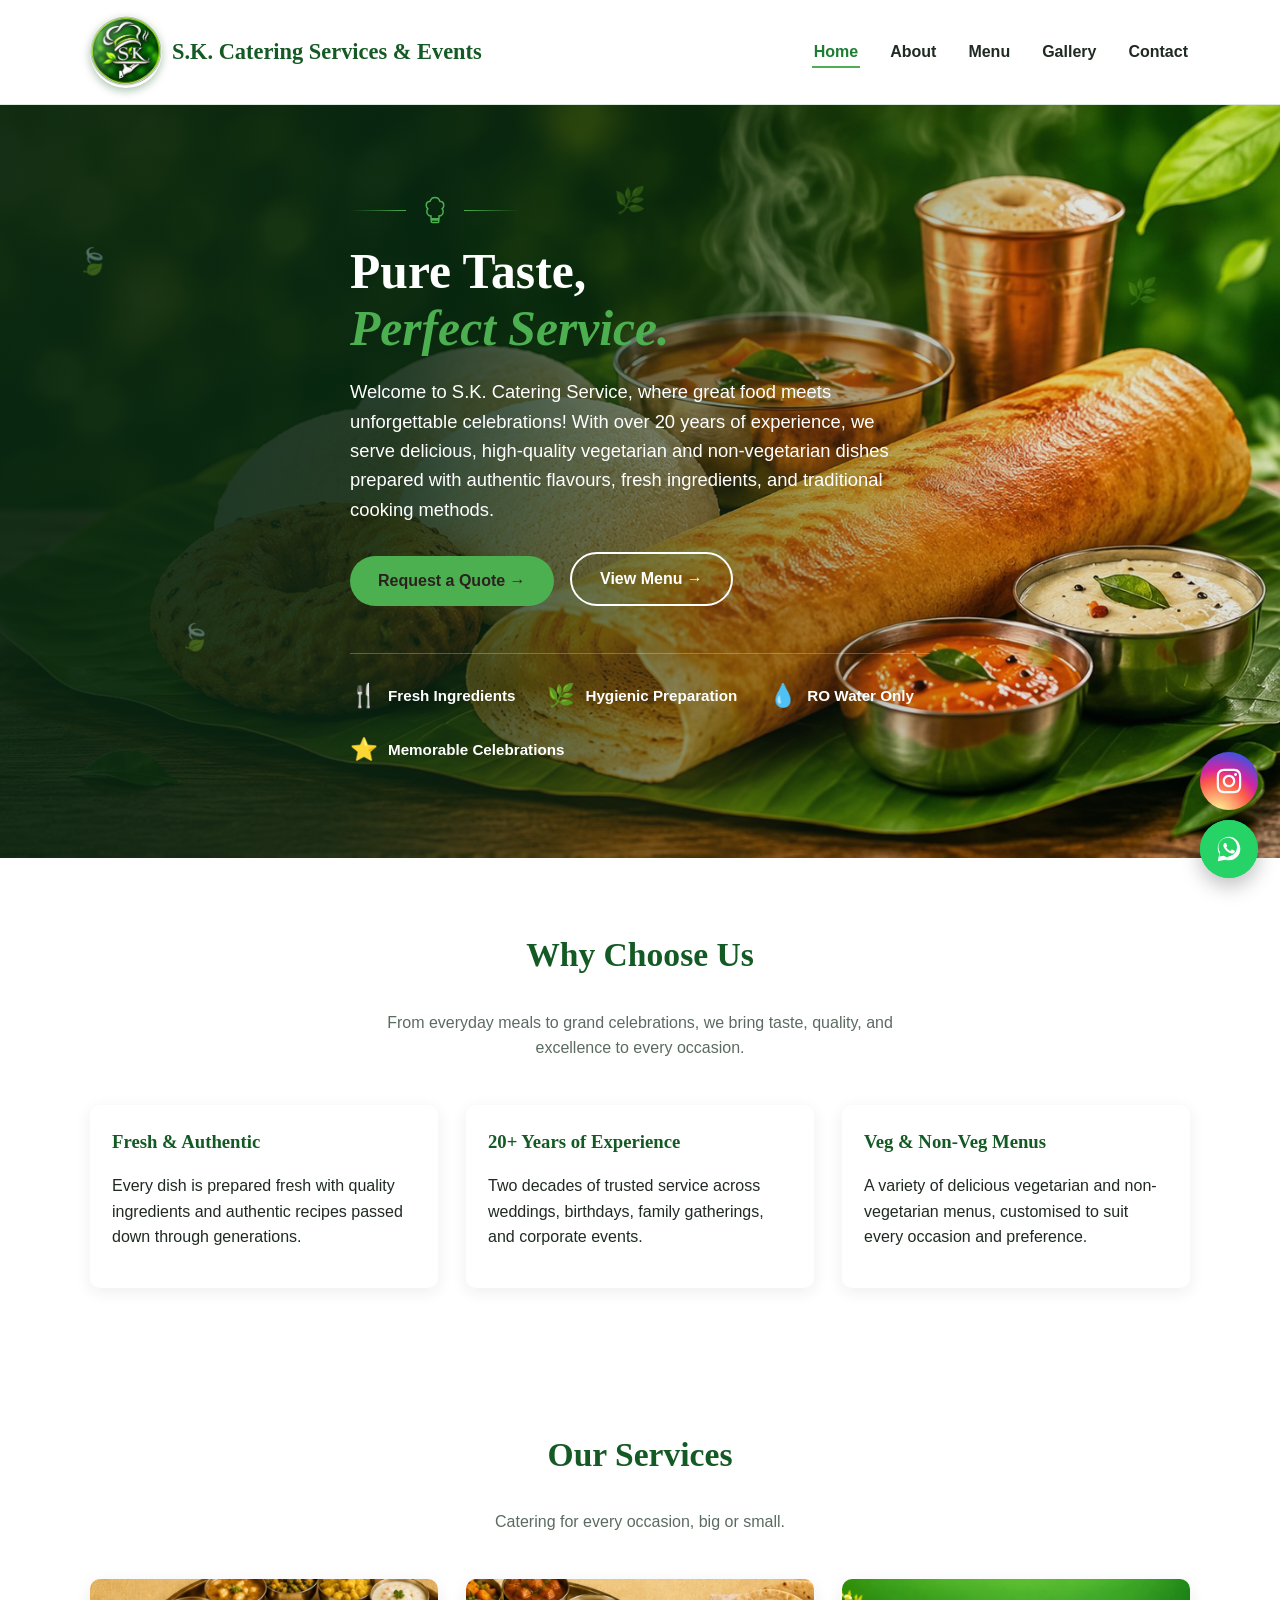
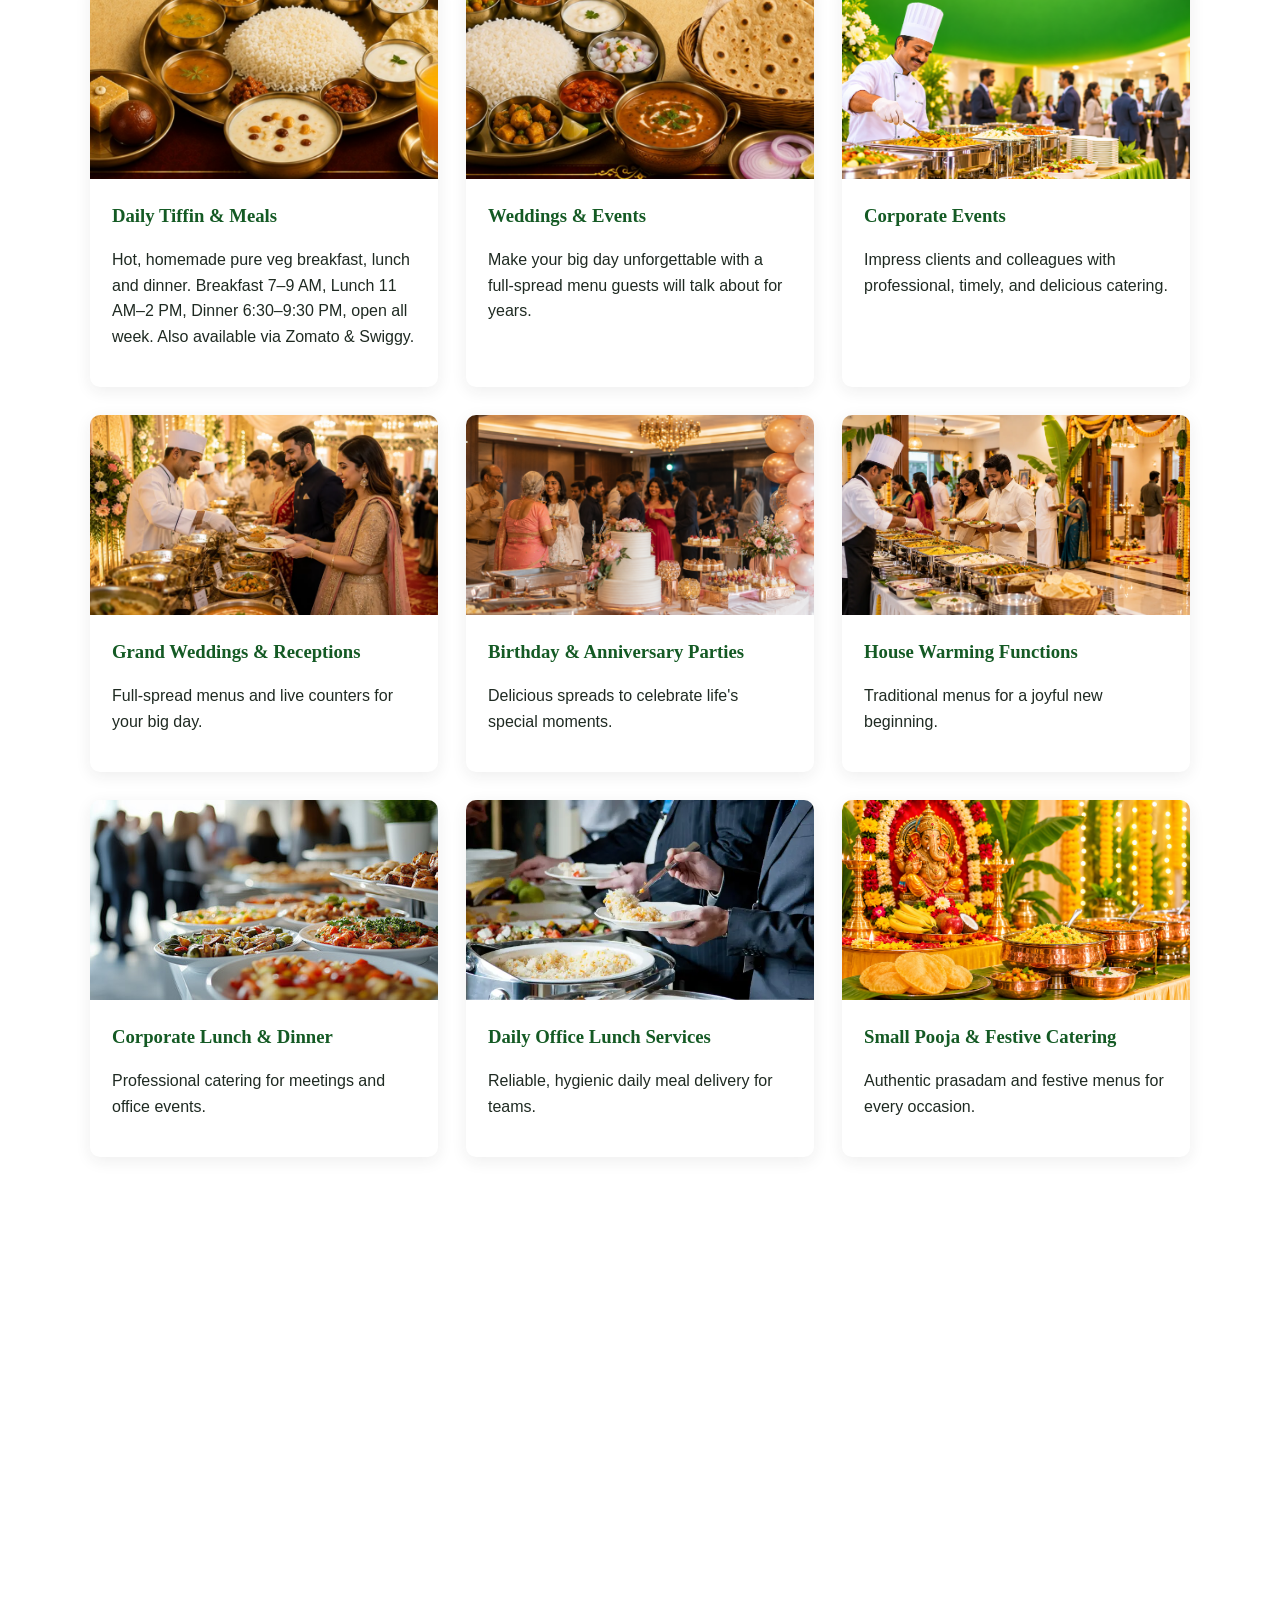
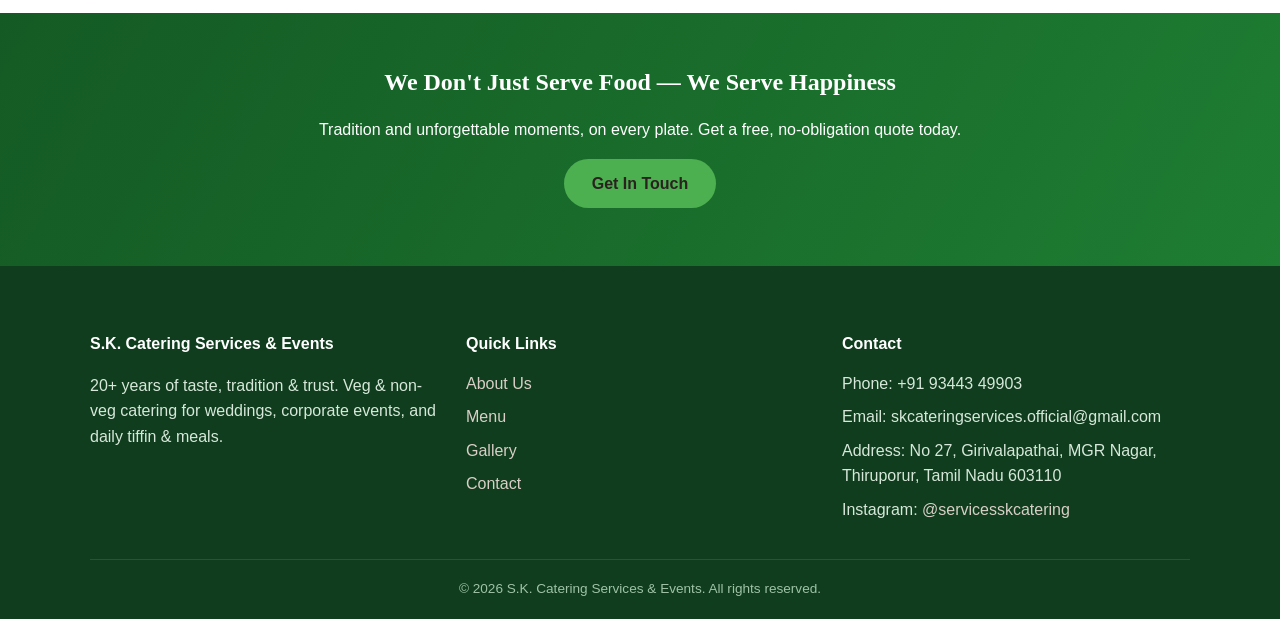
==== commit 20494a99: "Remove visible prices, add RO water note, breakfast hours, and Instagram links Co-Authored-By: Claud" ====
--- a/index.html
+++ b/index.html
@@ -6,6 +6,27 @@
   <title>S.K. Catering Services &amp; Events | Home</title>
   <meta name="description" content="S.K. Catering Services & Events - 20+ years of taste, tradition and trust. Veg & non-veg catering for weddings, corporate events, and daily tiffin & meal service in Thiruporur.">
   <link rel="stylesheet" href="css/style.css">
+  <script type="application/ld+json">
+  {
+    "@context": "https://schema.org",
+    "@type": "Restaurant",
+    "name": "S.K. Catering Services & Events",
+    "image": "images/logo.png",
+    "description": "20+ years of taste, tradition and trust. Veg and non-veg catering for weddings, corporate events, and daily tiffin and meal service in Thiruporur.",
+    "address": {
+      "@type": "PostalAddress",
+      "streetAddress": "No 27, Girivalapathai, MGR Nagar",
+      "addressLocality": "Thiruporur",
+      "addressRegion": "Tamil Nadu",
+      "postalCode": "603110",
+      "addressCountry": "IN"
+    },
+    "telephone": "+91-93443-49903",
+    "servesCuisine": "Indian",
+    "priceRange": "$$",
+    "openingHours": "Mo-Su 07:00-09:00,11:00-14:00,18:30-21:30"
+  }
+  </script>
 </head>
 <body>
 
@@ -49,6 +70,7 @@
       <div class="hero-badges">
         <div class="hero-badge"><span class="hero-badge-icon">&#127860;</span> Fresh Ingredients</div>
         <div class="hero-badge"><span class="hero-badge-icon">&#127807;</span> Hygienic Preparation</div>
+        <div class="hero-badge"><span class="hero-badge-icon">&#128167;</span> RO Water Only</div>
         <div class="hero-badge"><span class="hero-badge-icon">&#11088;</span> Memorable Celebrations</div>
       </div>
     </div>
@@ -94,7 +116,7 @@
           <img src="images/lunch-special.jpg" alt="Daily tiffin and meals thali">
           <div class="card-body">
             <h3>Daily Tiffin &amp; Meals</h3>
-            <p>Hot, homemade pure veg lunch and dinner. Lunch 11 AM&ndash;2 PM, Dinner 6:30&ndash;9:30 PM, open all week. Also available via Zomato &amp; Swiggy.</p>
+            <p>Hot, homemade pure veg breakfast, lunch and dinner. Breakfast 7&ndash;9 AM, Lunch 11 AM&ndash;2 PM, Dinner 6:30&ndash;9:30 PM, open all week. Also available via Zomato &amp; Swiggy.</p>
           </div>
         </div>
         <div class="card">
@@ -197,6 +219,7 @@
             <li>Phone: +91 93443 49903</li>
             <li>Email: skcateringservices.official@gmail.com</li>
             <li>Address: No 27, Girivalapathai, MGR Nagar, Thiruporur, Tamil Nadu 603110</li>
+            <li>Instagram: <a href="https://www.instagram.com/servicesskcatering/" target="_blank" rel="noopener">@servicesskcatering</a></li>
           </ul>
         </div>
       </div>
@@ -206,6 +229,9 @@
     </div>
   </footer>
 
+  <a class="instagram-fab" href="https://www.instagram.com/servicesskcatering/" target="_blank" rel="noopener" aria-label="Follow us on Instagram">
+    <svg viewBox="0 0 448 512" xmlns="http://www.w3.org/2000/svg"><path fill="#fff" d="M224.1 141c-63.6 0-114.9 51.3-114.9 114.9s51.3 114.9 114.9 114.9S339 319.5 339 255.9 287.7 141 224.1 141zm0 189.6c-41.1 0-74.7-33.5-74.7-74.7s33.5-74.7 74.7-74.7 74.7 33.5 74.7 74.7-33.6 74.7-74.7 74.7zm146.4-194.3c0 14.9-12 26.8-26.8 26.8-14.9 0-26.8-12-26.8-26.8s12-26.8 26.8-26.8 26.8 12 26.8 26.8zm76.1 27.2c-1.7-35.9-9.9-67.7-36.2-93.9-26.2-26.2-58-34.4-93.9-36.2-37-2.1-147.9-2.1-184.9 0-35.8 1.7-67.6 9.9-93.9 36.1s-34.4 58-36.2 93.9c-2.1 37-2.1 147.9 0 184.9 1.7 35.9 9.9 67.7 36.2 93.9s58 34.4 93.9 36.2c37 2.1 147.9 2.1 184.9 0 35.9-1.7 67.7-9.9 93.9-36.2 26.2-26.2 34.4-58 36.2-93.9 2.1-37 2.1-147.8 0-184.8zM398.8 388c-7.8 19.6-22.9 34.7-42.6 42.6-29.5 11.7-99.5 9-132.1 9s-102.7 2.6-132.1-9c-19.6-7.8-34.7-22.9-42.6-42.6-11.7-29.5-9-99.5-9-132.1s-2.6-102.7 9-132.1c7.8-19.6 22.9-34.7 42.6-42.6 29.5-11.7 99.5-9 132.1-9s102.7-2.6 132.1 9c19.6 7.8 34.7 22.9 42.6 42.6 11.7 29.5 9 99.5 9 132.1s2.7 102.7-9 132.1z"/></svg>
+  </a>
   <a class="whatsapp-fab" href="https://wa.me/919344349903" target="_blank" rel="noopener" aria-label="Chat with us on WhatsApp">
     <svg viewBox="0 0 32 32" xmlns="http://www.w3.org/2000/svg"><path d="M16.04 3C9.4 3 4 8.4 4 15.04c0 2.23.6 4.32 1.65 6.12L4 29l8.02-1.62a12 12 0 0 0 4.02.7c6.64 0 12.04-5.4 12.04-12.04S22.68 3 16.04 3zm0 21.9c-1.96 0-3.78-.55-5.33-1.5l-.38-.23-4.76.96.98-4.64-.25-.4a9.85 9.85 0 0 1-1.52-5.15c0-5.47 4.45-9.92 9.92-9.92s9.9 4.45 9.9 9.92-4.44 9.96-9.96 9.96zm5.46-7.43c-.3-.15-1.76-.87-2.03-.97-.27-.1-.47-.15-.67.15-.2.3-.77.97-.94 1.17-.17.2-.35.22-.65.07-.3-.15-1.26-.46-2.4-1.48-.89-.79-1.48-1.76-1.66-2.06-.17-.3-.02-.46.13-.6.14-.14.3-.35.45-.52.15-.17.2-.3.3-.5.1-.2.05-.37-.02-.52-.07-.15-.67-1.6-.92-2.2-.24-.58-.49-.5-.67-.5-.17 0-.37-.02-.57-.02s-.52.07-.8.37c-.27.3-1.05 1.02-1.05 2.5s1.08 2.9 1.23 3.1c.15.2 2.13 3.25 5.16 4.56.72.31 1.28.5 1.72.64.72.23 1.38.2 1.9.12.58-.09 1.76-.72 2.01-1.4.25-.7.25-1.3.17-1.4-.07-.12-.27-.2-.57-.35z"/></svg>
   </a>
--- a/css/style.css
+++ b/css/style.css
@@ -11,6 +11,24 @@
 
 * {
   box-sizing: border-box;
+}
+
+html {
+  scroll-behavior: smooth;
+}
+
+@media (prefers-reduced-motion: reduce) {
+  html {
+    scroll-behavior: auto;
+  }
+}
+
+img.img-fade {
+  opacity: 0;
+  transition: opacity 0.6s ease;
+}
+img.img-fade.img-loaded {
+  opacity: 1;
 }
 
 body {
@@ -200,11 +218,11 @@
   border: none;
   cursor: pointer;
   font-size: 1rem;
-  transition: transform 0.15s, box-shadow 0.15s;
+  transition: transform 0.3s cubic-bezier(0.22, 1, 0.36, 1), box-shadow 0.3s cubic-bezier(0.22, 1, 0.36, 1);
 }
 
 .btn:hover {
-  transform: translateY(-2px);
+  transform: translateY(-2px) scale(1.03);
   box-shadow: 0 8px 20px rgba(0, 0, 0, 0.15);
 }
 
@@ -820,14 +838,14 @@
 
 /* Card lift + image zoom on hover */
 .card {
-  transition: transform 0.35s ease, box-shadow 0.35s ease;
+  transition: transform 0.45s cubic-bezier(0.22, 1, 0.36, 1), box-shadow 0.45s cubic-bezier(0.22, 1, 0.36, 1);
 }
 .card:hover {
   transform: translateY(-8px);
   box-shadow: 0 18px 34px rgba(20, 90, 36, 0.16);
 }
 .card img {
-  transition: transform 0.5s ease;
+  transition: transform 0.6s cubic-bezier(0.22, 1, 0.36, 1);
 }
 .card:hover img {
   transform: scale(1.08);
@@ -890,7 +908,8 @@
 }
 
 /* Floating WhatsApp quick-contact button */
-.whatsapp-fab {
+.whatsapp-fab,
+.instagram-fab {
   position: fixed;
   right: 22px;
   bottom: 22px;
@@ -905,8 +924,17 @@
   z-index: 100;
   transition: transform 0.2s ease;
 }
-.whatsapp-fab:hover {
+.whatsapp-fab:hover,
+.instagram-fab:hover {
   transform: scale(1.08);
+}
+.instagram-fab {
+  bottom: 90px;
+  background: radial-gradient(circle at 30% 107%, #fdf497 0%, #fdf497 5%, #fd5949 45%, #d6249f 60%, #285AEB 90%);
+}
+.instagram-fab svg {
+  width: 28px;
+  height: 28px;
 }
 .whatsapp-fab.wiggle {
   animation: fabWiggle 0.7s ease;
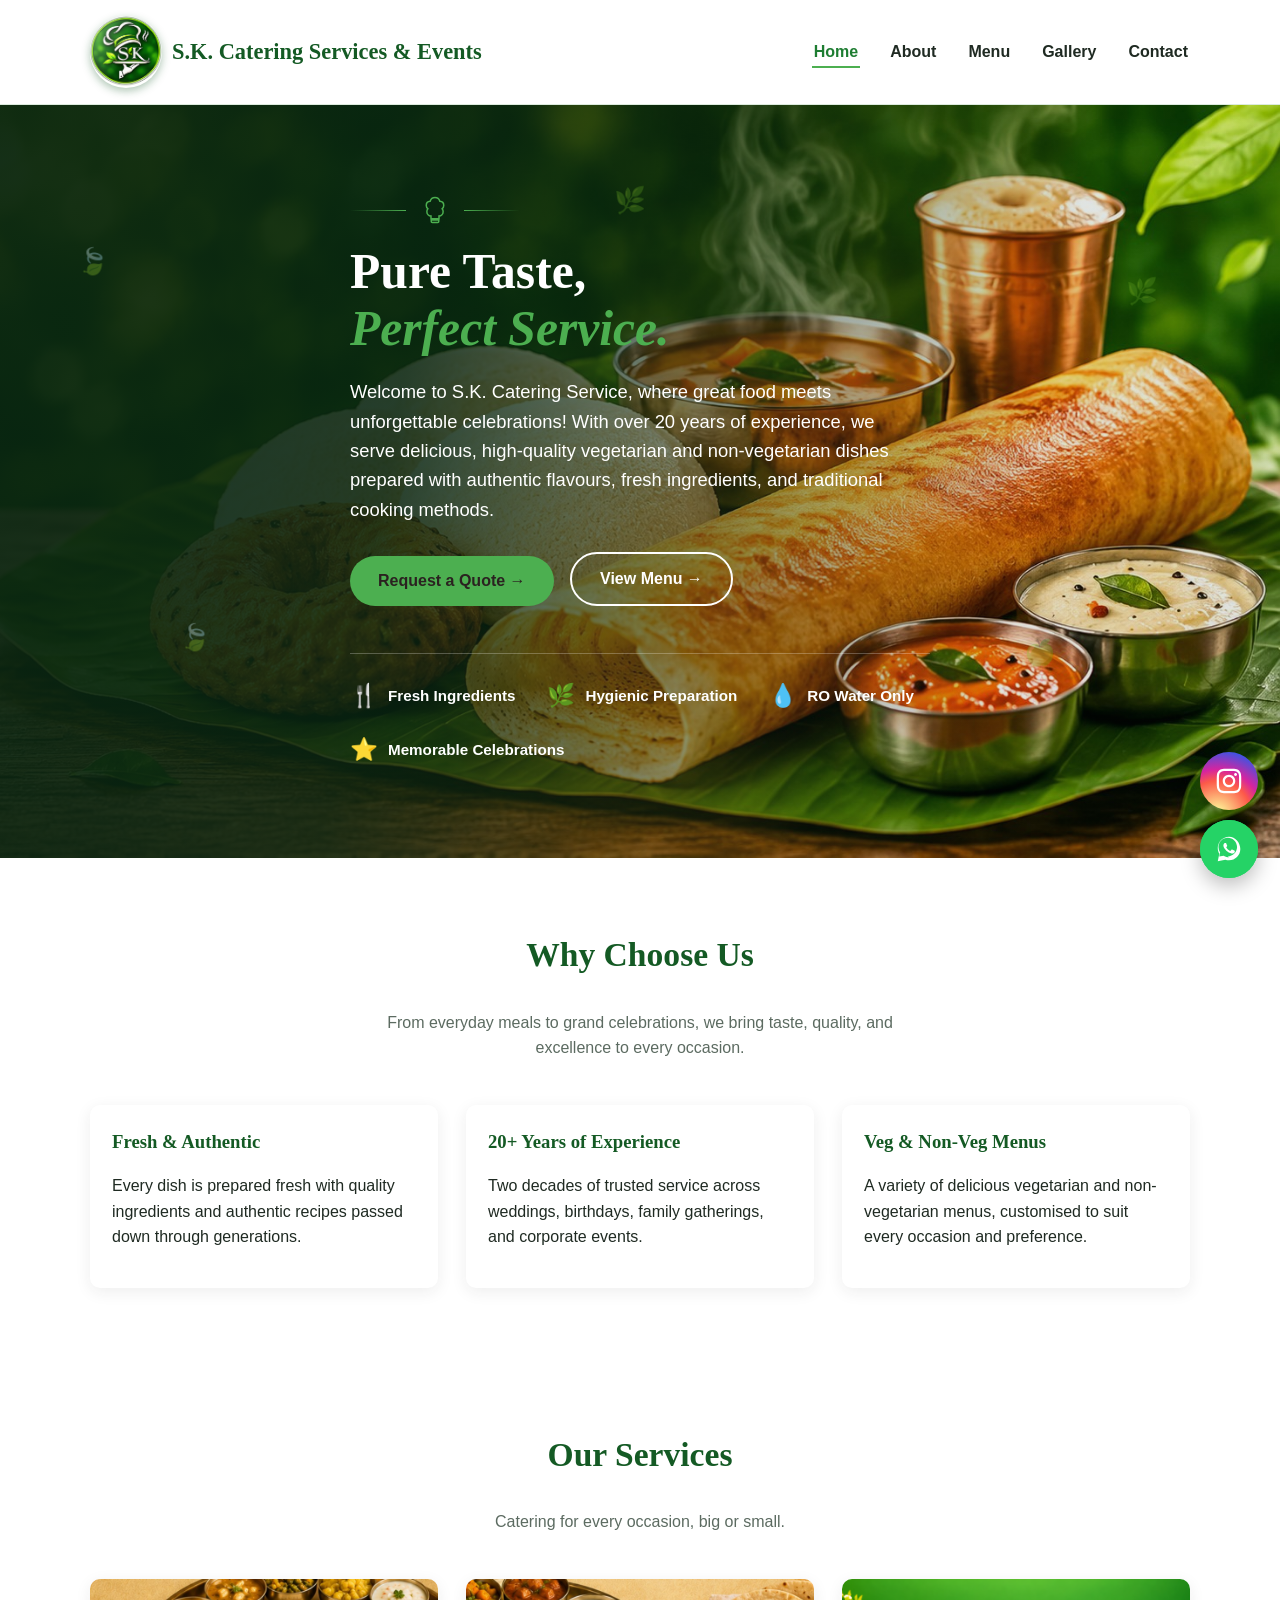
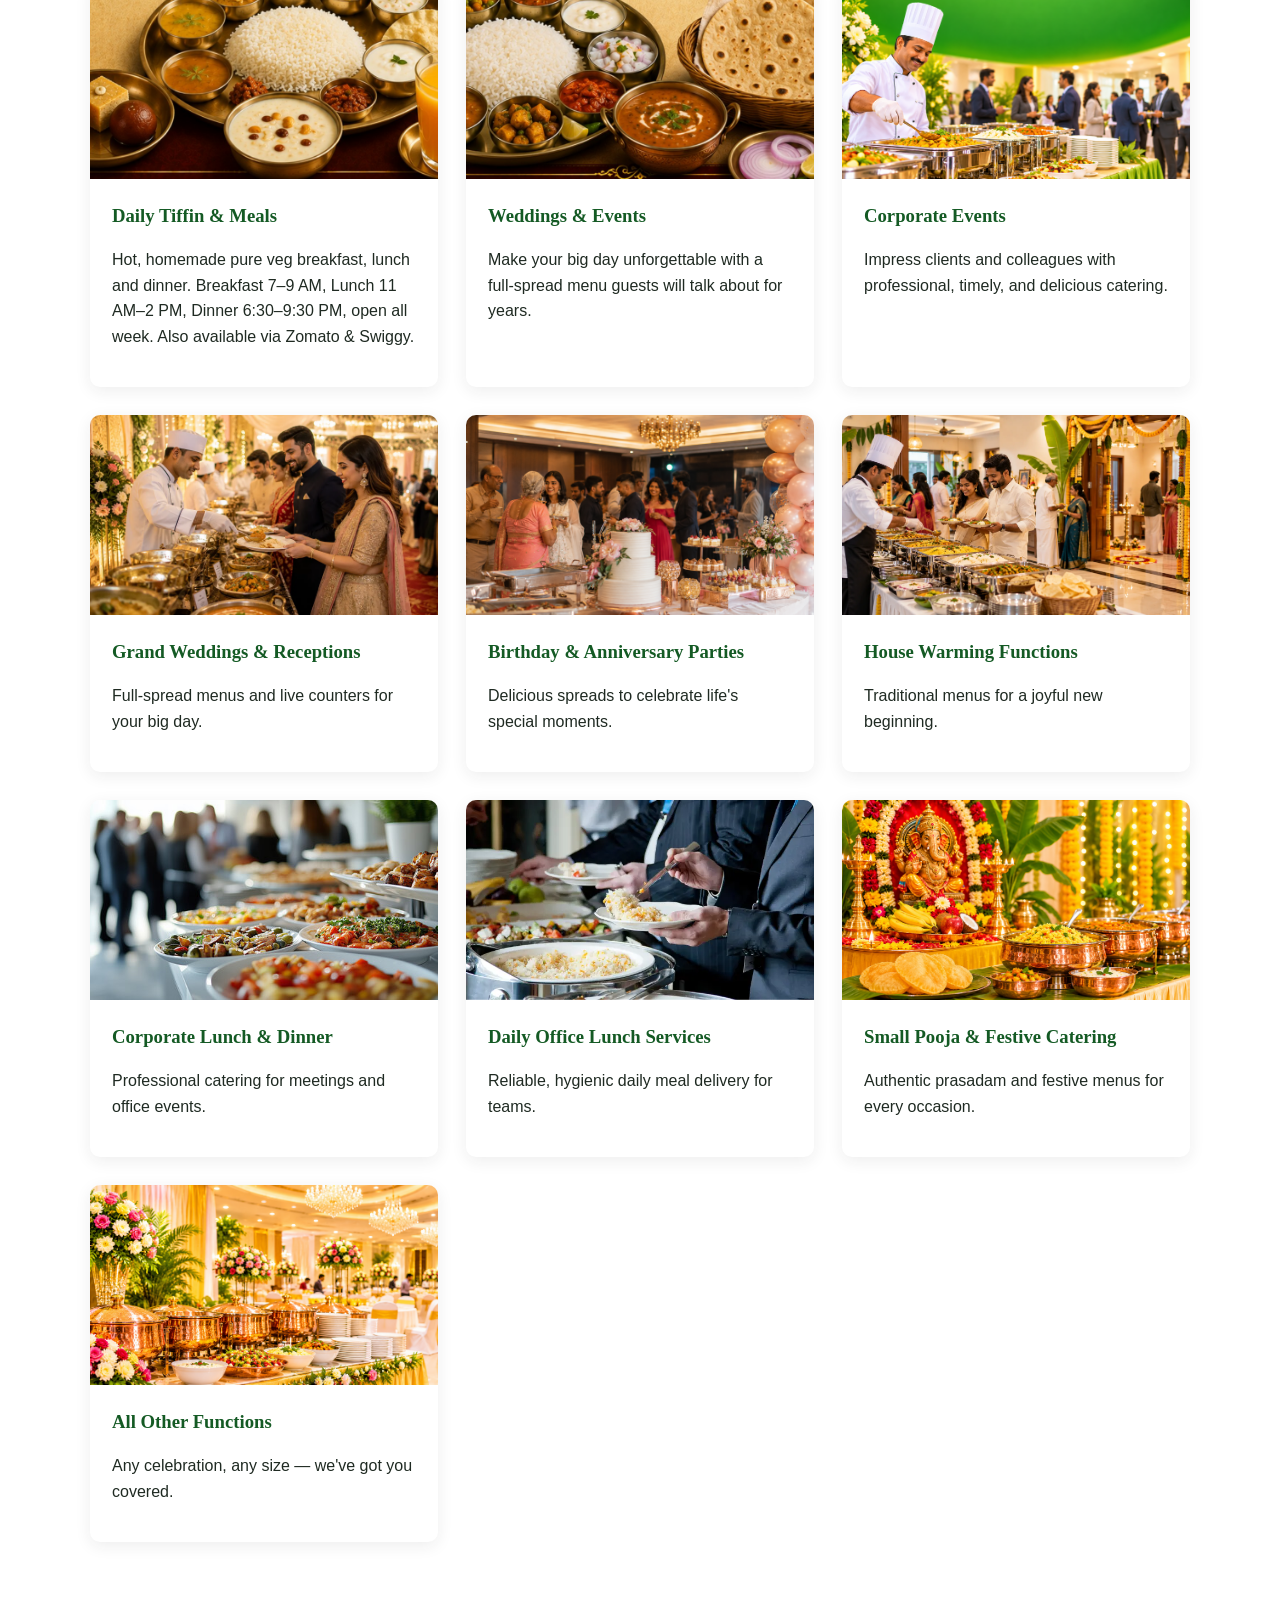
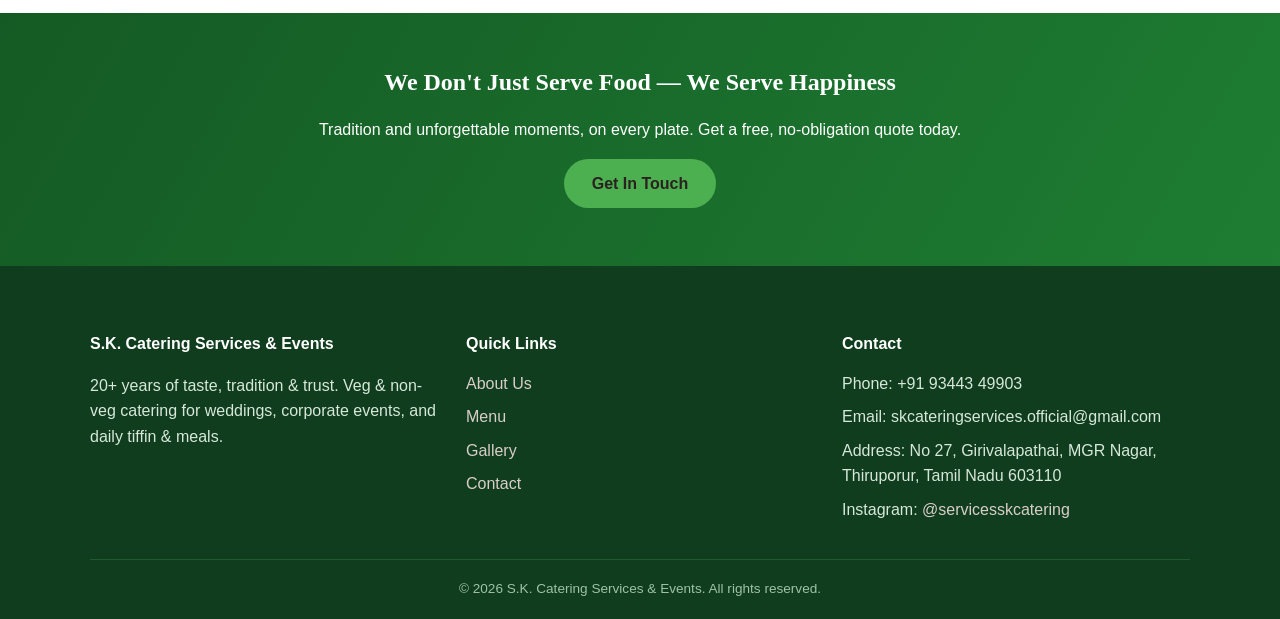
==== commit 017a105b: "Add staggered card reveal, logo glow, and clean URLs (remove .html from links) Co-Authored-By: Claud" ====
--- a/index.html
+++ b/index.html
@@ -32,18 +32,18 @@
 
   <header>
     <div class="navbar">
-      <a href="index.html" class="logo">
+      <a href="/" class="logo">
         <span class="logo-badge"><img src="images/logo.png" alt="S.K. Catering Services logo"></span>
         <span>S.K. Catering Services & Events</span>
       </a>
       <button class="nav-toggle" aria-label="Toggle navigation">&#9776;</button>
       <nav>
         <ul>
-          <li><a href="index.html" class="active">Home</a></li>
-          <li><a href="about.html">About</a></li>
-          <li><a href="menu.html">Menu</a></li>
-          <li><a href="gallery.html">Gallery</a></li>
-          <li><a href="contact.html">Contact</a></li>
+          <li><a href="/" class="active">Home</a></li>
+          <li><a href="/about">About</a></li>
+          <li><a href="/menu">Menu</a></li>
+          <li><a href="/gallery">Gallery</a></li>
+          <li><a href="/contact">Contact</a></li>
         </ul>
       </nav>
     </div>
@@ -64,8 +64,8 @@
       <h1>Pure Taste,<br><span class="hero-accent">Perfect Service.</span></h1>
       <p>Welcome to S.K. Catering Service, where great food meets unforgettable celebrations! With over 20 years of experience, we serve delicious, high-quality vegetarian and non-vegetarian dishes prepared with authentic flavours, fresh ingredients, and traditional cooking methods.</p>
       <div>
-        <a href="contact.html" class="btn">Request a Quote &rarr;</a>
-        <a href="menu.html" class="btn btn-outline" style="margin-left:12px;">View Menu &rarr;</a>
+        <a href="/contact" class="btn">Request a Quote &rarr;</a>
+        <a href="/menu" class="btn btn-outline" style="margin-left:12px;">View Menu &rarr;</a>
       </div>
       <div class="hero-badges">
         <div class="hero-badge"><span class="hero-badge-icon">&#127860;</span> Fresh Ingredients</div>
@@ -193,7 +193,7 @@
     <div class="container">
       <h2>We Don't Just Serve Food &mdash; We Serve Happiness</h2>
       <p>Tradition and unforgettable moments, on every plate. Get a free, no-obligation quote today.</p>
-      <a href="contact.html" class="btn">Get In Touch</a>
+      <a href="/contact" class="btn">Get In Touch</a>
     </div>
   </section>
 
@@ -207,10 +207,10 @@
         <div>
           <h4>Quick Links</h4>
           <ul>
-            <li><a href="about.html">About Us</a></li>
-            <li><a href="menu.html">Menu</a></li>
-            <li><a href="gallery.html">Gallery</a></li>
-            <li><a href="contact.html">Contact</a></li>
+            <li><a href="/about">About Us</a></li>
+            <li><a href="/menu">Menu</a></li>
+            <li><a href="/gallery">Gallery</a></li>
+            <li><a href="/contact">Contact</a></li>
           </ul>
         </div>
         <div>
--- a/css/style.css
+++ b/css/style.css
@@ -112,6 +112,16 @@
   overflow: hidden;
   box-shadow: 0 3px 8px rgba(20, 90, 36, 0.35);
   transition: box-shadow 0.25s ease, transform 0.25s ease;
+  animation: logoGlow 3.5s ease-in-out infinite;
+}
+@keyframes logoGlow {
+  0%, 100% { box-shadow: 0 3px 8px rgba(20, 90, 36, 0.35); }
+  50% { box-shadow: 0 3px 16px rgba(76, 175, 80, 0.65); }
+}
+@media (prefers-reduced-motion: reduce) {
+  .logo-badge {
+    animation: none;
+  }
 }
 
 .logo:hover .logo-badge {
@@ -623,6 +633,9 @@
   opacity: 1;
   transform: translateY(0);
 }
+.reveal-stagger > * {
+  opacity: 0;
+}
 .reveal-stagger.in-view > * {
   animation: fadeUp 0.6s ease both;
 }
@@ -632,6 +645,7 @@
 .reveal-stagger.in-view > *:nth-child(4) { animation-delay: 0.35s; }
 .reveal-stagger.in-view > *:nth-child(5) { animation-delay: 0.45s; }
 .reveal-stagger.in-view > *:nth-child(6) { animation-delay: 0.55s; }
+.reveal-stagger.in-view > *:nth-child(n+7) { animation-delay: 0.6s; }
 
 @keyframes fadeUp {
   from { opacity: 0; transform: translateY(24px); }
